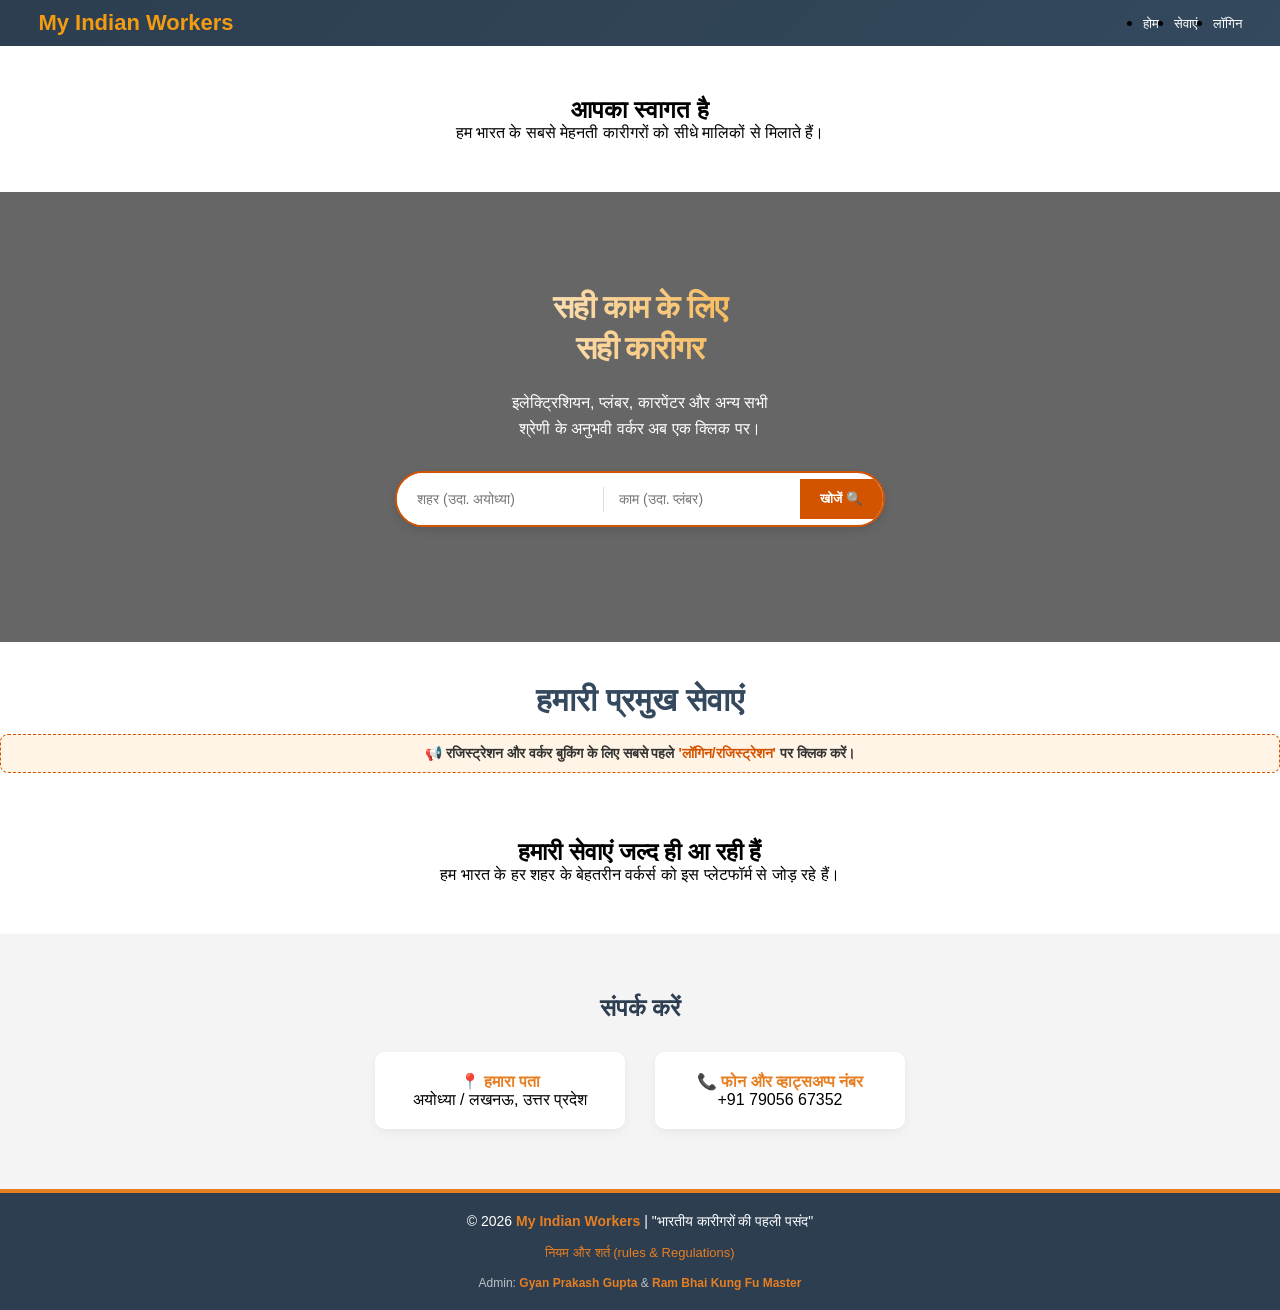
==== index.html @ 2b2c198c "Add files via upload" ====
<!DOCTYPE html>
<html lang="hi">
<head>
    <meta charset="UTF-8">
    <meta name="viewport" content="width=device-width, initial-scale=1.0">
    <title>My Indian Workers - भरोसेमंद भारतीय कारीगर</title>
    <link rel="stylesheet" href="style.css">


</head>
<body>

    <header>
    <nav class="navbar">
        <div class="logo">My Indian Workers</div>
        <ul class="nav-links">
            <li><a href="home-content.html">होम</a></li>
            <li><a href="services.html">सेवाएं</a></li>
            <li><a href="login-choice.html">लॉगिन</a></li>
        </ul>
    </nav>
</header>

    <section id="home" style="padding: 50px; text-align: center; background: #fff;">
    <h2>आपका स्वागत है </h2>
    <p>हम भारत के सबसे मेहनती कारीगरों को सीधे मालिकों से मिलाते हैं।</p>
</section> 
<style>
    .service-card {
        background: white;
        padding: 20px;
        border-radius: 8px;
        box-shadow: 0 2px 5px rgba(0,0,0,0.1);
        width: 150px;
        font-weight: bold;
        border-bottom: 3px solid #e67e22; }
    </style>
 <section id="hero" class="hero-section">
    <div class="hero-overlay">
        <div class="hero-content">
            <h1>सही काम के लिए<br>सही कारीगर</h1>
            <p>इलेक्ट्रिशियन, प्लंबर, कारपेंटर और अन्य सभी<br>श्रेणी के अनुभवी वर्कर अब एक क्लिक पर।</p>
            
     
        
<div style="width: 98%; max-width: 500px; margin: 20px auto; background: white; border-radius: 30px; overflow: hidden; display: flex; align-items: center; border: 2px solid #d35400; box-shadow: 0 4px 10px rgba(0,0,0,0.1);">
    
    <input type="text" id="cityInput" placeholder="शहर (उदा. अयोध्या)" style="flex: 1; border: none; padding: 18px 20px; outline: none; font-size: 14px; min-width: 0;">
    
    <div style="width: 1px; height: 25px; background: #ddd;"></div>
    
    <input type="text" id="workInput" placeholder="काम (उदा. प्लंबर)" style="flex: 1; border: none; padding: 12px 15px; outline: none; font-size: 14px; min-width: 0;">
    
    <button type="button" onclick="searchWorkers()" style="background-color: #d35400; color: white; border: none; padding: 12px 20px; font-weight: bold; cursor: pointer; transition: 0.3s; white-space: nowrap;">
        खोजें 🔍
    </button>
</div>

<div id="results" style="width: 90%; max-width: 500px; margin: 10px auto;"></div>



<div id="searchResults" style="margin-top:20px;"></div>


          
        </div>
    </div>
</section>



</section>
</section> <div id="services-anchor"></div> 
<h2 style="text-align: center; color: #34495e; font-size: 32px; margin-top: 40px;">
    <div id="search-results-container" style="display: none; padding: 20px; background: #fff3e6; border-radius: 15px; margin: 20px auto; max-width: 800px; border: 2px dashed #e67e22; text-align: center;">
    <h3 id="result-title" style="color: #e67e22;"></h3>
    <p id="result-message" style="color: #555;"></p>
    </div>

    हमारी प्रमुख सेवाएं
</h2>

<div style="text-align: center; margin: 15px 0; padding: 10px; background: #fff4e5; border-radius: 8px; border: 1px dashed #d35400;">
    <p style="margin: 0; font-size: 14px; color: #333; font-weight: bold;">
        📢 रजिस्ट्रेशन और वर्कर बुकिंग के लिए सबसे पहले 
        <span style="color: #d35400;">'लॉगिन/रजिस्ट्रेशन'</span> पर क्लिक करें।
    </p>
</div>



<main style="padding: 50px 5%; text-align: center;">
    <h2>हमारी सेवाएं जल्द ही आ रही हैं</h2>
    <p>हम भारत के हर शहर के बेहतरीन वर्कर्स को इस प्लेटफॉर्म से जोड़ रहे हैं।</p>
</main>
<section id="contact" style="padding: 60px 5%; background: #f4f4f4; text-align: center;">
    <h2 style="color: #2c3e50; margin-bottom: 30px;">संपर्क करें</h2>
    <div style="display: flex; flex-wrap: wrap; justify-content: center; gap: 30px;">
        <div style="background: white; padding: 20px; border-radius: 10px; width: 250px; box-shadow: 0 4px 10px rgba(0,0,0,0.05);">
            <h4 style="color: #e67e22;">📍 हमारा पता</h4>
            <p>अयोध्या / लखनऊ, उत्तर प्रदेश</p>
        </div>
        <div style="background: white; padding: 20px; border-radius: 10px; width: 250px; box-shadow: 0 4px 10px rgba(0,0,0,0.05);">
            <h4 style="color: #e67e22;">📞 फोन और व्हाट्सअप्प नंबर</h4>
            <p>+91 79056 67352</p>
        </div>
    </div>
</section>


  <footer>
    <p>© 2026 <span class="brand-name">My Indian Workers</span> | "भारतीय कारीगरों की पहली पसंद"</p>
    
    <div class="footer-links">
    <a href="terms.html" target="_blank">नियम और शर्त (rules & Regulations)</a>
</div>

    
    <div class="admin-info">
        Admin: <span class="admin-name">Gyan Prakash Gupta</span> & <span class="admin-name">Ram Bhai Kung Fu Master</span>
    </div>
</footer>



<script src="script.js"></script>


<script>
    
   
    function searchWorkers() {

    const scriptURL = "https://script.google.com/macros/s/AKfycbyuNgvUNcDQXt-D4JfazMY8VZG9tRVAnYv-rTtdfoXKDysRLbSK8ut3lKSnb5ihYJfl/exec";
    
    const city = document.getElementById('cityInput').value.trim();
    const work = document.getElementById('workInput').value.trim();
    const display = document.getElementById('searchResults');

    if(!city || !work) {
        alert("कृपया शहर और काम दोनों भरें");
        return;
    }

    // लोडिंग मैसेज
    display.innerHTML = "<p style='text-align:center; color:#d35400;'><b>🔍 खोजा जा रहा है...</b></p>";

    // डेटा मंगाना
    fetch(`${scriptURL}?action=search&city=${encodeURIComponent(city)}&work=${encodeURIComponent(work)}`)
    .then(response => response.json())
    .then(results => {
        display.innerHTML = ""; // मैसेज हटाएँ
 

        if (results && results.length > 0) {
                        results.forEach(worker => {
                display.innerHTML += `
                    <div style="border:1px solid #d35400; padding:15px; margin:10px; border-radius:12px; background:#fff; box-shadow: 0 4px 8px rgba(0,0,0,0.1);">
                        <p style="font-size: 18px; color: #d35400; margin:0;"><b>नाम:</b> ${worker.name}</p>
                        <p style="margin:5px 0;"><b>काम:</b> ${worker.work}</p>
                        <p style="margin:5px 0;"><b>शहर:</b> ${worker.city}</p>
                        <hr style="border:0; border-top:1px solid #eee; margin:10px 0;">
                        <button onclick="window.location.href='owner-form.html'" style="width:100%; background:#27ae60; color:white; border:none; padding:10px; border-radius:8px; cursor:pointer; font-weight:bold;">
                            बुकिंग के लिए संपर्क करें
                        </button>
                    </div>\`;


               
            }); // यह forEach को बंद करेगा
} // 
       
        else {
            display.innerHTML = "<p style='text-align:center; color:red; padding:20px;'>माफ़ करें, इस शहर में कारीगर नहीं मिला।</p>"
        } // else को बंद करने के लि

 })
    .catch(error => { //
        console.error('Error!', error);
        display.innerHTML = "<p style='text-align:center; color:red;'>कनेक्शन फेल। फिर कोशश करें।</p>";
    }); //यह catch को बंद करेगा
} // यह मुख्य function searchWorkers को बंद करेगा


 



</script>


</body>
</html>
---- style.css ----
/* 1. पूरी वेबसाइट के लिए सेटिंग */
* {
    margin: 0;
    padding: 0;
    box-sizing: border-box;
    font-family: 'Poppins', sans-serif;
}

html, body {
    width: 100%;
    overflow-x: hidden; /* साइड में खिसकना बंद होगा */
}

/* 2. नेविगेशन बार (Header) - इसे छोटा किया गया है */
.navbar {
    display: flex;
    justify-content: space-between;
    align-items: center;
    background: linear-gradient(135deg, #2c3e50, #34495e);
    padding: 10px 3%;
    position: sticky;
    top: 0;
    z-index: 1000;
}

.logo {
    color: #f39c12;
    font-size: 22px; /* अक्षर छोटे किए ताकि लॉगिन न कटे */
    font-weight: bold;
    text-decoration: none;
}

.nav-links {
    display: flex;
    gap: 15px;
}

.nav-links a {
    color: white;
    text-decoration: none;
    font-size: 13px; /* मोबाइल पर फिट आने के लिए */
}
/* मॉडर्न प्रीमियम हीरो सेक्शन */
.hero {
    /* नए जमाने का स्टाइलिश ग्रेडिएंट (गहरा नीला, बैंगनी और काला मिक्स) */
    background: radial-gradient(circle at top right, #2c3e50, transparent),
                radial-gradient(circle at bottom left, #000000, transparent),
                linear-gradient(135deg, #1a1e26 0%, #2c3e50 100%);
    
    padding: 60px 5% 40px; /* मोबाइल पर अच्छी ऊंचाई */
    text-align: center;
    color: white;
    position: relative;
    overflow: hidden;
    width: 100%;
    display: flex;
    flex-direction: column;
    justify-content: center;
    align-items: center;
}

/* हेडिंग को और सुंदर बनाने के लिए */
.hero-content h1 {
    font-size: 2.2rem;
    font-weight: 800;
    letter-spacing: -1px;
    margin-bottom: 15px;
    /* टेक्स्ट पर हल्का चमकता हुआ असर */
    background: linear-gradient(to right, #ffffff, #f39c12);
    -webkit-background-clip: text;
    -webkit-text-fill-color: transparent;
}

/* style.css: नए स्टाइल जोड़ें */

/* 1. हीरो सेक्शन का बैकग्राउंड और काला पर्दा (Dark Overlay) */
.hero-section {
    position: relative;
    width: 100%;
    height: 50vh; /* पूरी मोबाइल स्क्रीन घेरने के लिए */
    
    /* यहाँ आप अपनी पसंद की कोडिंग वाली फोटो का लिंक डाल सकते हैं */
    background-image: url('https://images.unsplash.com/photo-1517694712202-14dd9538aa97?q=80&w=2070'); 
    
    background-size: cover;
    background-position: center;
    background-repeat: no-repeat;
    display: flex;
    justify-content: center;
    align-items: center;
}

/* स्क्रीन पर हल्का काला पर्दा (ताकि टेक्स्ट साफ़ दिखे) */
.hero-overlay {
    position: absolute;
    top: 0;
    left: 0;
    width: 100%;
    height: 100%;
    background-color: rgba(0, 0, 0, 0.6); /* 60% कालापन, स्क्रीनशॉट जैसा */
    display: flex;
    justify-content: center;
    align-items: center;
}

/* 2. टेक्स्ट का स्टाइल (सफ़ेद और साफ़) */
.hero-content {
    text-align: center;
    color: #ffffff; /* शुद्ध सफ़ेद टेक्स्ट */
    padding: 20px;
    max-width: 90%;
}

.hero-content h1 {
    font-size: 32px; /* मोबाइल के लिए बड़ा हेडिंग */
    font-weight: bold;
    line-height: 1.3;
    margin-bottom: 20px;
}

.hero-content p {
    font-size: 16px;
    line-height: 1.6;
    margin-bottom: 30px;
}

/* 3. सर्च बार का डिजाइन (सफ़ेद और केसरी रंग) */
.search-bar {
    background-color: #ffffff;
    border-radius: 50px; /* बिल्कुल गोल किनारे */
    padding: 10px;
    display: flex;
    align-items: center;
    box-shadow: 0 4px 10px rgba(0,0,0,0.3); /* नीचे हल्का सा साया */
}

/* इनपुट बॉक्स */
.search-bar input {
    border: none;
    outline: none;
    padding: 10px 15px;
    flex: 1; /* पूरी जगह लेने के लिए */
    font-size: 14px;
    color: #333333;
    background: transparent;
}

/* केसरी रंग का 'खोजें' बटन */
.search-bar button {
    background-color: #e67e22; /* स्क्रीनशॉट जैसा केसरी रंग */
    color: #ffffff;
    border: none;
    outline: none;
    padding: 10px 25px;
    border-radius: 50px;
    cursor: pointer;
    font-size: 16px;
    font-weight: bold;
    transition: background-color 0.3s ease;
}

.search-bar button:hover {
    background-color: #d35400; /* दबाने पर गहरा रंग */
}

/* फूटर का नया प्रोफेशनल स्टाइल */
footer {
    background-color: #2c3e50; /* गहरा नीला/काला रंग (स्क्रीनशॉट जैसा) */
    color: #ffffff; /* मुख्य टेक्स्ट का रंग सफ़ेद */
    padding: 20px 15px;
    text-align: center;
    font-family: 'Arial', sans-serif;
    border-top: 4px solid #e67e22; /* ऊपर की तरफ पतली केसरी पट्टी */
}

/* कॉपीराइट वाली लाइन */
footer p {
    font-size: 14px;
    margin-bottom: 15px;
}

/* 'My Indian Workers' नाम का रंग */
footer p span.brand-name {
    color: #e67e22; /* केसरी रंग */
    font-weight: bold;
}

/* 'नियम और शर्तें' और एडमिन वाला हिस्सा */
.footer-links {
    margin-top: 10px;
    font-size: 13px;
}

.footer-links a {
    color: #e67e22; /* लिंक का रंग केसरी */
    text-decoration: none;
    margin: 0 5px;
}

.footer-links a:hover {
    text-decoration: underline;
}

/* एडमिन के नाम का स्टाइल */
.admin-info {
    margin-top: 15px;
    color: #bdc3c7; /* हल्का ग्रे रंग */
    font-size: 12px;
}

.admin-name {
    color: #e67e22;
    font-weight: bold;
}
/* संपर्क करें वाले डिब्बों का स्टाइल */
.contact-card {
    background-color: #ffffff;
    border-radius: 15px;
    padding: 20px;
    margin: 15px auto; /* 'auto' लिखने से डिब्बा बीच (Center) में आ जाएगा */
    
    width: 85%;      /* मोबाइल स्क्रीन की 85% चौड़ाई लेगा */
    max-width: 400px; /* बड़े फोन पर भी 400px से ज्यादा चौड़ा नहीं होगा */
    
    box-shadow: 0 4px 8px rgba(0,0,0,0.1);
    border: 1px solid #eee;
    text-align: center;
}

.hero-content h1 {
    word-wrap: break-word; /* लंबा शब्द होने पर अगली लाइन में आ जाएगा */
    padding: 0 10px;
}
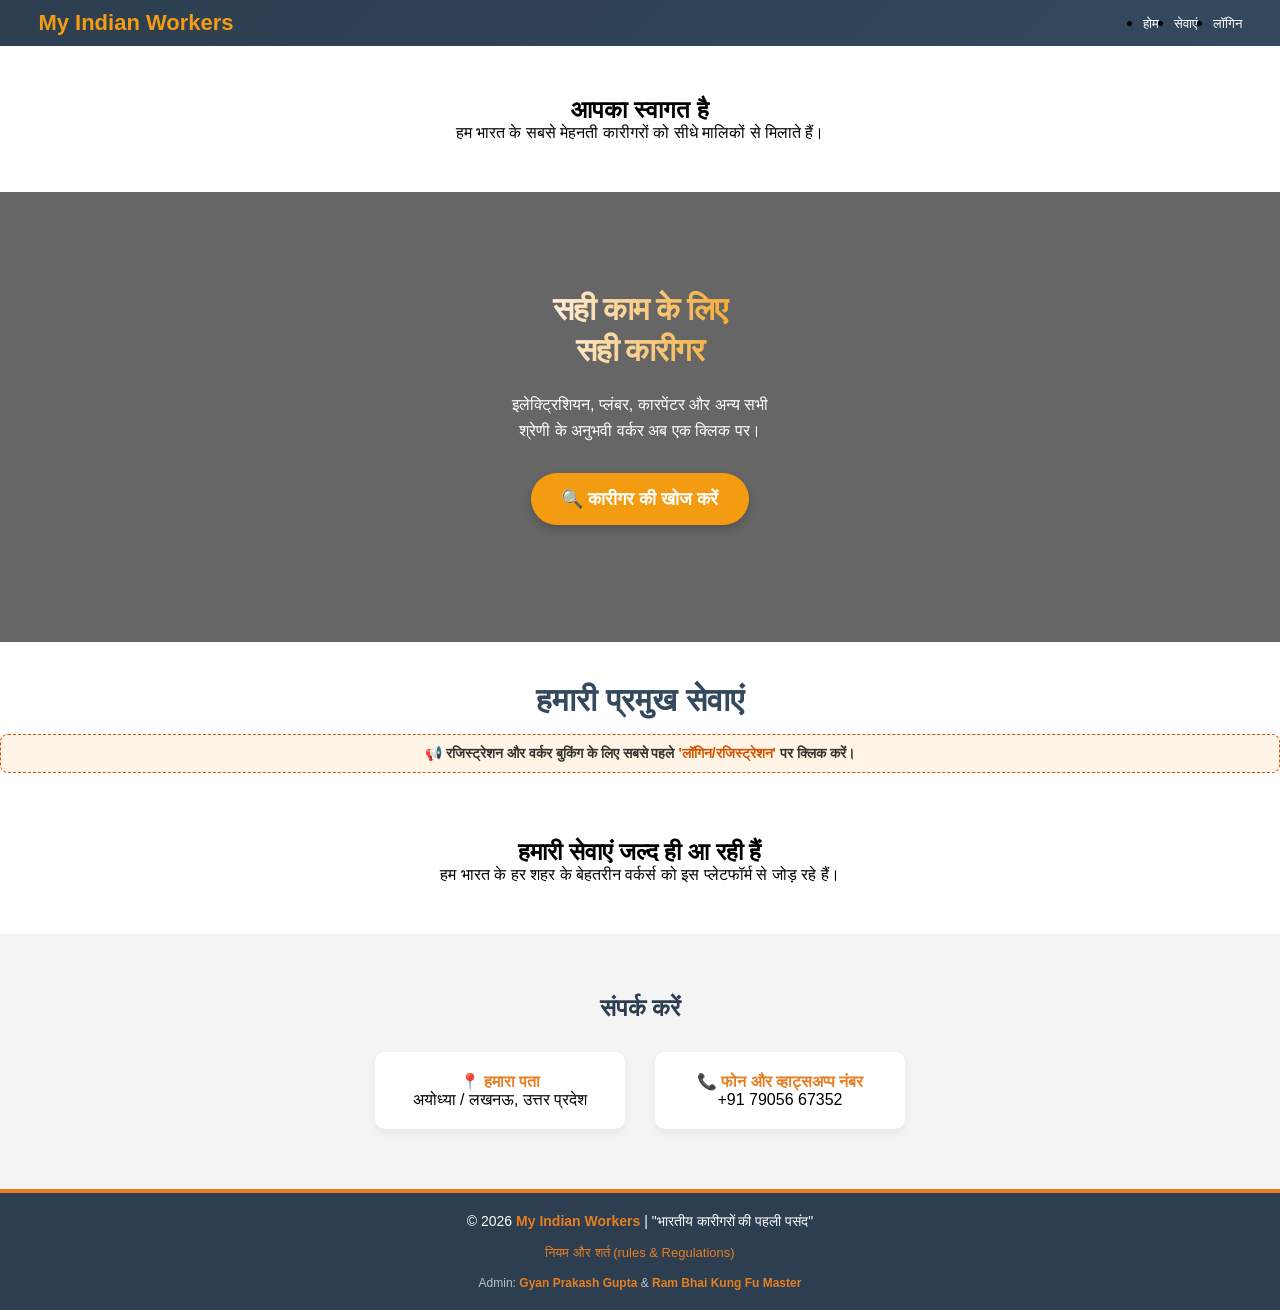
==== commit 367c787e: "Add files via upload" ====
--- a/index.html
+++ b/index.html
@@ -43,18 +43,15 @@
             
      
         
-<div style="width: 98%; max-width: 500px; margin: 20px auto; background: white; border-radius: 30px; overflow: hidden; display: flex; align-items: center; border: 2px solid #d35400; box-shadow: 0 4px 10px rgba(0,0,0,0.1);">
-    
-    <input type="text" id="cityInput" placeholder="शहर (उदा. अयोध्या)" style="flex: 1; border: none; padding: 18px 20px; outline: none; font-size: 14px; min-width: 0;">
-    
-    <div style="width: 1px; height: 25px; background: #ddd;"></div>
-    
-    <input type="text" id="workInput" placeholder="काम (उदा. प्लंबर)" style="flex: 1; border: none; padding: 12px 15px; outline: none; font-size: 14px; min-width: 0;">
-    
-    <button type="button" onclick="searchWorkers()" style="background-color: #d35400; color: white; border: none; padding: 12px 20px; font-weight: bold; cursor: pointer; transition: 0.3s; white-space: nowrap;">
-        खोजें 🔍
-    </button>
+<div style="text-align: center; margin: 20px;">
+    <a href="search.html" style="text-decoration: none;">
+        <button style="background: #f39c12; color: white; padding: 15px 30px; border: none; border-radius: 50px; font-weight: bold; font-size: 18px; cursor: pointer; box-shadow: 0 4px 10px rgba(0,0,0,0.2);">
+            🔍 कारीगर की खोज करें
+        </button>
+    </a>
 </div>
+
+
 
 <div id="results" style="width: 90%; max-width: 500px; margin: 10px auto;"></div>
 
--- a/style.css
+++ b/style.css
@@ -231,3 +231,57 @@
     word-wrap: break-word; /* लंबा शब्द होने पर अगली लाइन में आ जाएगा */
     padding: 0 10px;
 }
+
+
+/* जब बटन लॉक हो तो ऐसा दिखेगा */
+.btn-disabled {
+    background-color: #bdc3c7 !important;
+    cursor: not-allowed !important;
+    opacity: 0.6;
+}
+
+
+/* कंडीशन टेक्स्ट को लाल करने के लिए सुधार */
+.condition-text {
+    color: #ff0000 !important; /* शुद्ध लाल रंग और सबसे ज्यादा प्राथमिकता */
+    font-weight: bold !important;
+    font-size: 15px;
+    margin: 20px 0;
+    text-align: left;
+    line-height: 1.6;
+    display: block; /* यह पक्का करेगा कि यह सही से दिखे */
+}
+
+
+.payment-btn {
+    width: 100%;
+    background: linear-gradient(45deg, #f1c40f, #f39c12);
+    color: #000;
+    border: none;
+    padding: 15px;
+    border-radius: 10px;
+    font-size: 18px;
+    font-weight: bold;
+    cursor: pointer;
+    box-shadow: 0 4px 15px rgba(243, 156, 18, 0.4);
+    margin-bottom: 20px;
+    display: flex;
+    align-items: center;
+    justify-content: center;
+    gap: 10px;
+}
+
+.payment-btn:hover {
+    background: linear-gradient(45deg, #f39c12, #e67e22);
+}
+
+/* इसे CSS फ़ाइल में सबसे नीचे पेस्ट करें */
+div.condition-text {
+    color: red !important;
+    color: #ff0000 !important;
+    font-weight: bold !important;
+    font-size: 16px !important;
+    display: block !important;
+    visibility: visible !important;
+}
+
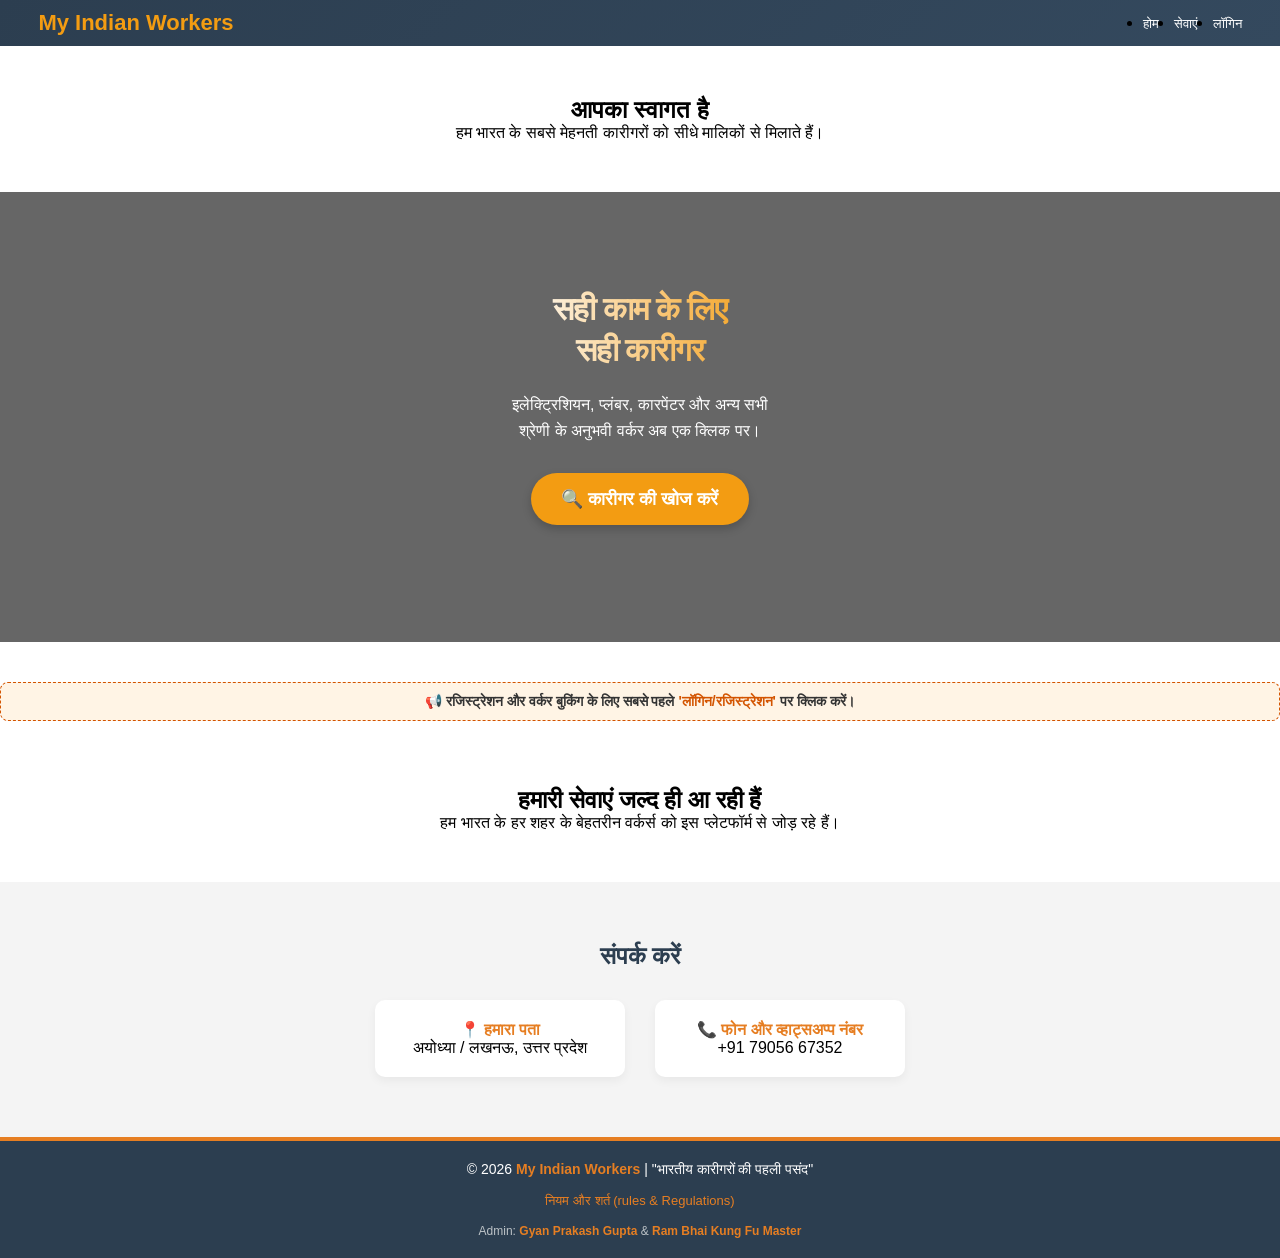
==== commit e001a7eb: "Add files via upload" ====
--- a/index.html
+++ b/index.html
@@ -75,7 +75,7 @@
     <p id="result-message" style="color: #555;"></p>
     </div>
 
-    हमारी प्रमुख सेवाएं
+    
 </h2>
 
 <div style="text-align: center; margin: 15px 0; padding: 10px; background: #fff4e5; border-radius: 8px; border: 1px dashed #d35400;">
